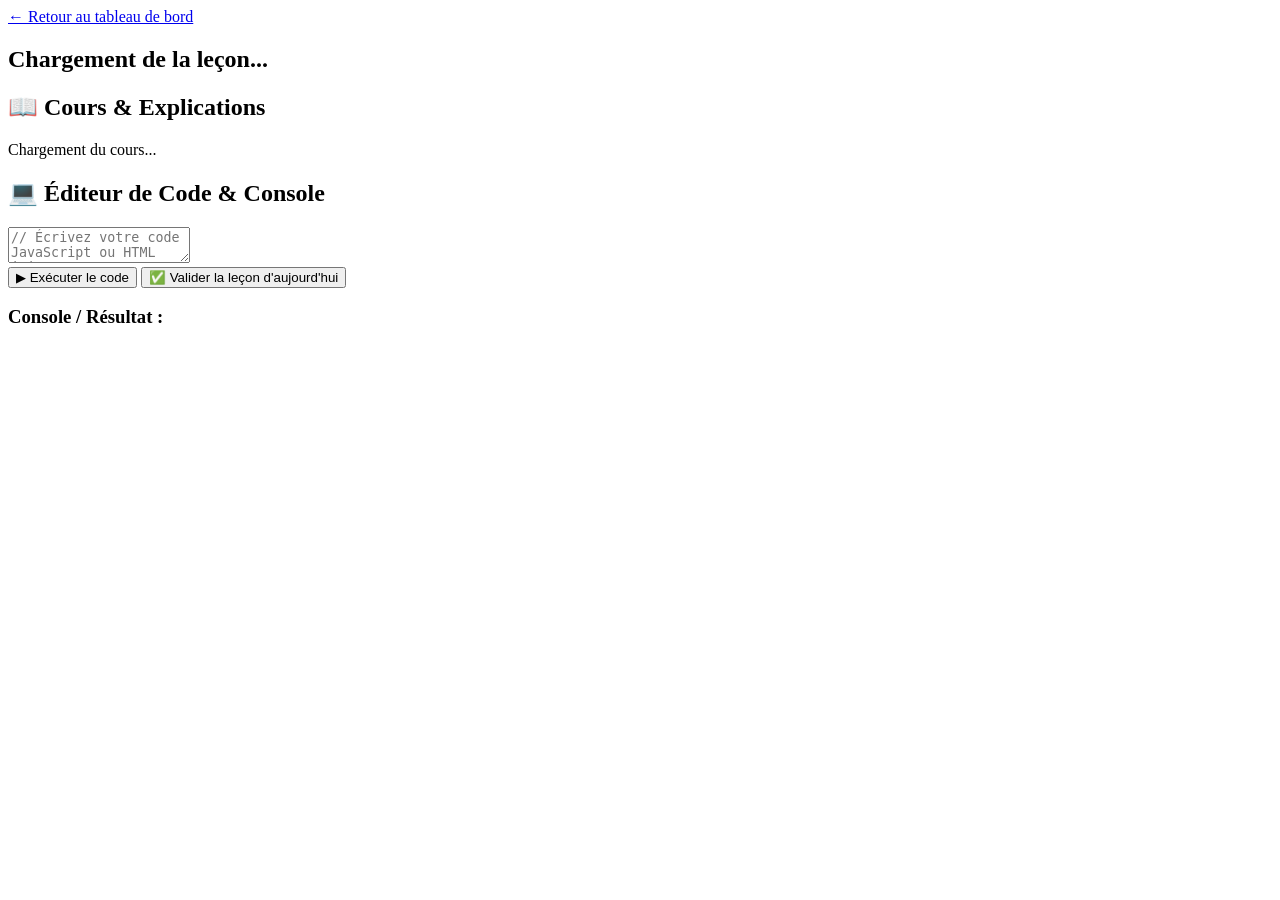
==== day.html @ 91b2fc3e "Create day.html for lesson display and code editor" ====
<!DOCTYPE html>
<html lang="fr">
<head>
    <meta charset="UTF-8">
    <meta name="viewport" content="width=device-width, initial-scale=1.0">
    <title>Leçon du Jour</title>
    <link rel="stylesheet" href="style.css">
</head>
<body>
    <nav>
        <a href="index.html">← Retour au tableau de bord</a>
        <h2 id="day-title">Chargement de la leçon...</h2>
    </nav>

    <div class="workspace">
        <!-- Colonne Gauche : Explications -->
        <div class="pane course-pane">
            <h2>📖 Cours & Explications</h2>
            <div id="course-content">
                <p>Chargement du cours...</p>
            </div>
        </div>

        <!-- Colonne Droite : Éditeur & Console -->
        <div class="pane code-pane">
            <h2>💻 Éditeur de Code & Console</h2>
            <textarea id="code-editor" placeholder="// Écrivez votre code JavaScript ou HTML ici..."></textarea>
            
            <div class="btn-group">
                <button onclick="runCode()" class="btn-run">▶ Exécuter le code</button>
                <button onclick="validateCurrentDay()" class="btn-validate">✅ Valider la leçon d'aujourd'hui</button>
            </div>

            <h3>Console / Résultat :</h3>
            <div id="console-output"></div>
        </div>
    </div>

    <script src="script.js"></script>
</body>
</html>
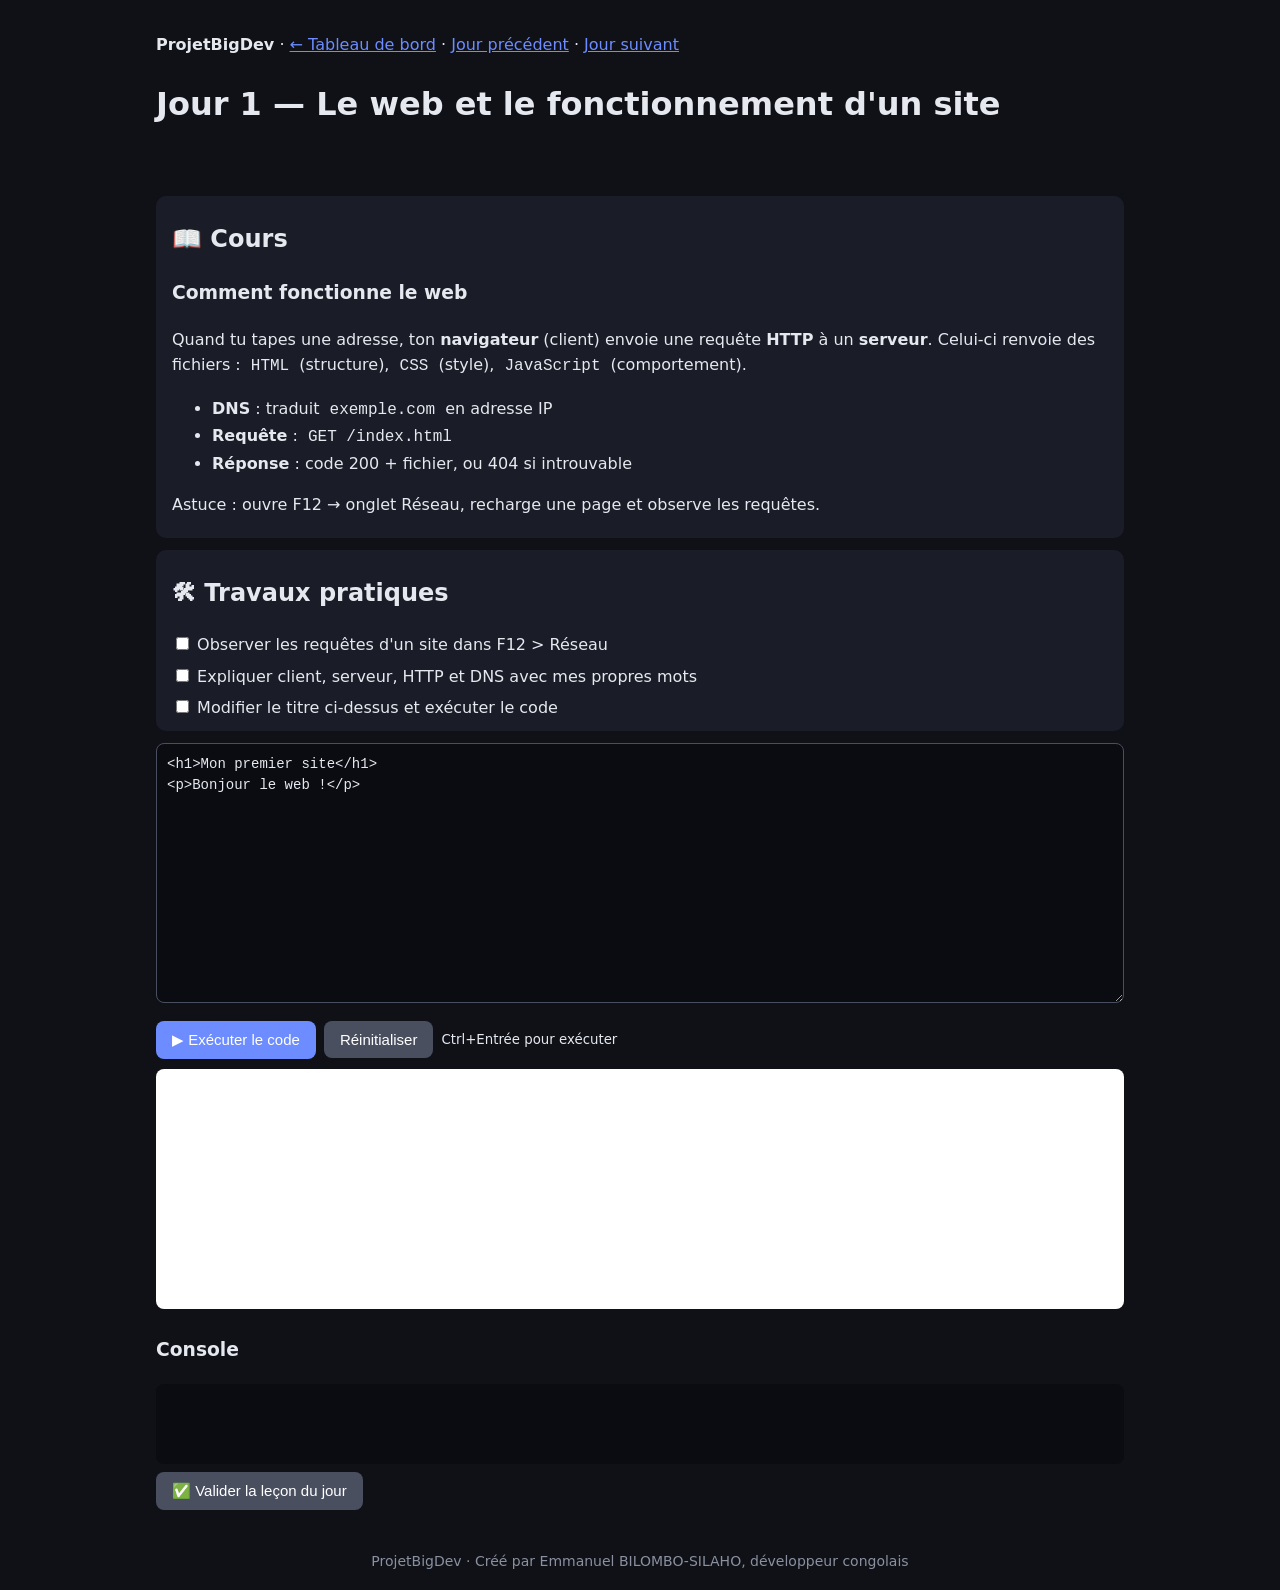
==== commit 961cdec2: "Add files via upload" ====
--- a/day.html
+++ b/day.html
@@ -1,41 +1,33 @@
 <!DOCTYPE html>
 <html lang="fr">
 <head>
-    <meta charset="UTF-8">
-    <meta name="viewport" content="width=device-width, initial-scale=1.0">
-    <title>Leçon du Jour</title>
-    <link rel="stylesheet" href="style.css">
+<meta charset="UTF-8">
+<meta name="viewport" content="width=device-width, initial-scale=1">
+<title>Jour</title>
+<link rel="stylesheet" href="style.css">
 </head>
 <body>
-    <nav>
-        <a href="index.html">← Retour au tableau de bord</a>
-        <h2 id="day-title">Chargement de la leçon...</h2>
-    </nav>
-
-    <div class="workspace">
-        <!-- Colonne Gauche : Explications -->
-        <div class="pane course-pane">
-            <h2>📖 Cours & Explications</h2>
-            <div id="course-content">
-                <p>Chargement du cours...</p>
-            </div>
-        </div>
-
-        <!-- Colonne Droite : Éditeur & Console -->
-        <div class="pane code-pane">
-            <h2>💻 Éditeur de Code & Console</h2>
-            <textarea id="code-editor" placeholder="// Écrivez votre code JavaScript ou HTML ici..."></textarea>
-            
-            <div class="btn-group">
-                <button onclick="runCode()" class="btn-run">▶ Exécuter le code</button>
-                <button onclick="validateCurrentDay()" class="btn-validate">✅ Valider la leçon d'aujourd'hui</button>
-            </div>
-
-            <h3>Console / Résultat :</h3>
-            <div id="console-output"></div>
-        </div>
-    </div>
-
-    <script src="script.js"></script>
+<header>
+  <p><b>ProjetBigDev</b> · <a href="index.html">← Tableau de bord</a> · <a id="prev" href="#">Jour précédent</a> · <a id="next" href="#">Jour suivant</a></p>
+  <h1 id="title"></h1>
+  <p id="msg"></p>
+</header>
+<main id="app">
+  <section><h2>📖 Cours</h2><div id="theory"></div></section>
+  <section><h2>🛠 Travaux pratiques</h2><div id="tasks"></div></section>
+  <textarea id="ed" spellcheck="false"></textarea>
+  <div class="row">
+    <button id="run">▶ Exécuter le code</button>
+    <button id="reset" style="background:var(--l)">Réinitialiser</button>
+    <small>Ctrl+Entrée pour exécuter</small>
+  </div>
+  <iframe id="fr" sandbox="allow-scripts"></iframe>
+  <h3>Console</h3>
+  <pre id="con"></pre>
+  <button id="ok">✅ Valider la leçon du jour</button>
+</main>
+<footer style="text-align:center;color:var(--m);padding:24px 16px;font-size:14px">ProjetBigDev · Créé par Emmanuel BILOMBO-SILAHO, développeur congolais</footer>
+<script src="data.js"></script>
+<script src="app.js"></script>
 </body>
 </html>
--- a/style.css
+++ b/style.css
@@ -0,0 +1,27 @@
+:root{--bg:#0f1117;--c:#1a1d27;--t:#e6e8ef;--m:#8b90a0;--a:#6c8cff;--ok:#3ecf8e;--w:#f5a524;--l:#4a4f60}
+*{box-sizing:border-box}
+body{margin:0;font:16px/1.6 system-ui,sans-serif;background:var(--bg);color:var(--t)}
+main,header{max-width:1000px;margin:auto;padding:16px}
+a{color:var(--a)}
+.bar{height:12px;background:var(--c);border-radius:6px;overflow:hidden}
+.bar i{display:block;height:100%;width:0;background:var(--a);transition:width .4s}
+.grid{display:grid;grid-template-columns:repeat(auto-fill,minmax(150px,1fr));gap:10px;margin-top:16px}
+.card{background:var(--c);border-radius:10px;padding:10px;text-decoration:none;color:inherit;display:block;border:1px solid transparent}
+.card b{font-size:20px}
+.card small{display:block;color:var(--m);min-height:40px;line-height:1.3;margin:4px 0 8px}
+.card.locked{opacity:.5}
+.card:not(.locked):hover{border-color:var(--a)}
+.badge{font-size:12px;padding:2px 8px;border-radius:99px;background:var(--l)}
+.open .badge{background:var(--a)}
+.done .badge{background:var(--ok);color:#000}
+.wait .badge{background:var(--w);color:#000}
+textarea{width:100%;height:260px;background:#0a0c12;color:var(--t);border:1px solid var(--l);border-radius:8px;padding:10px;font:14px/1.5 ui-monospace,monospace;tab-size:2}
+button{background:var(--a);color:#fff;border:0;border-radius:8px;padding:10px 16px;font-size:15px;cursor:pointer}
+button:disabled{background:var(--l);cursor:not-allowed}
+pre{background:#0a0c12;border-radius:8px;padding:10px;min-height:80px;white-space:pre-wrap;margin:8px 0}
+.err{color:#ff6b6b}
+iframe{width:100%;height:240px;background:#fff;border:0;border-radius:8px}
+.row{display:flex;gap:8px;flex-wrap:wrap;align-items:center;margin:10px 0}
+code{background:var(--c);padding:1px 5px;border-radius:4px}
+section{background:var(--c);border-radius:10px;padding:4px 16px;margin:12px 0}
+label{display:block;margin:6px 0}
